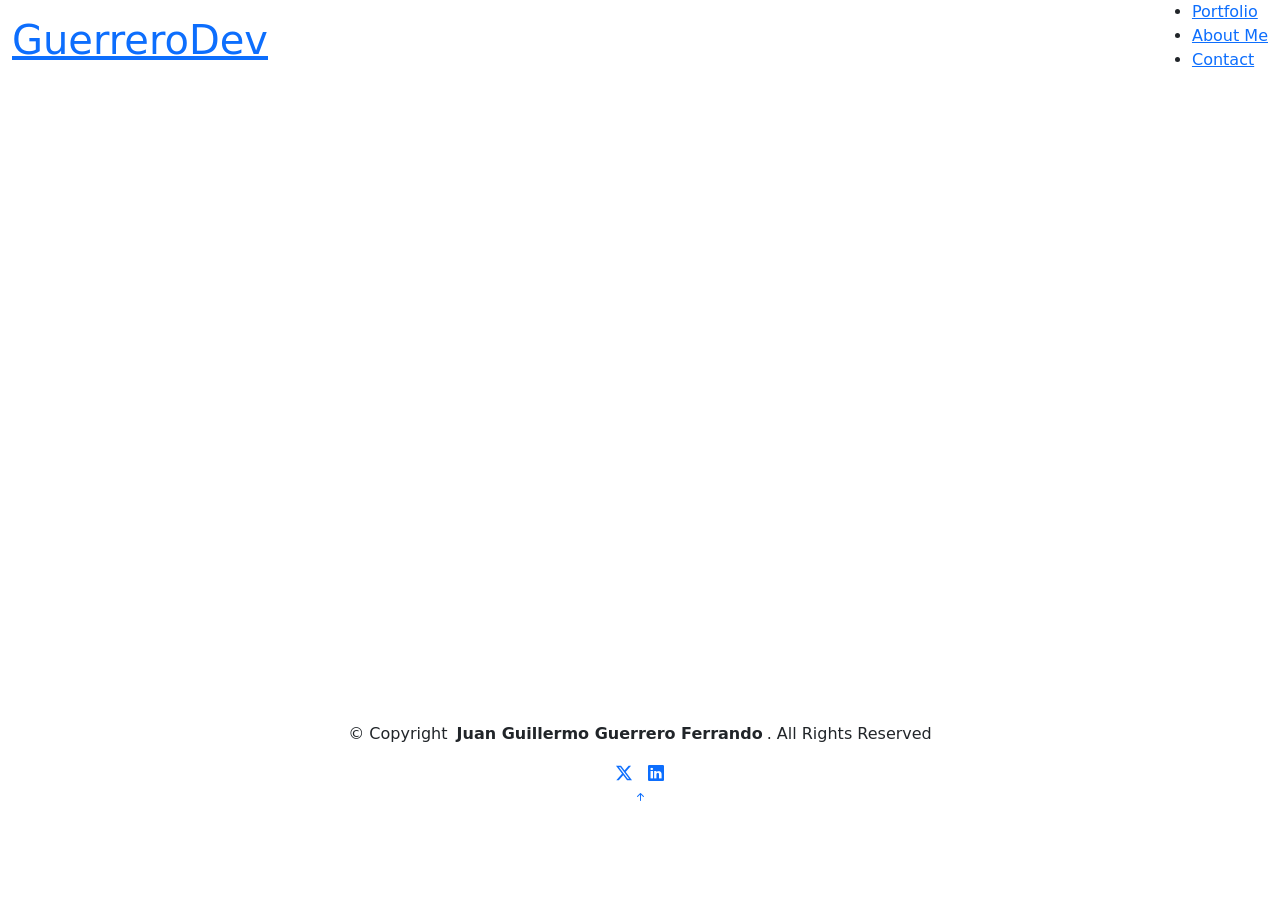
==== about.html @ 84d0cf48 "Creating website!" ====
<!DOCTYPE html>
<html lang="en">

<head>
  <meta charset="utf-8">
  <meta content="width=device-width, initial-scale=1.0" name="viewport">
  <title>About Me - Juan Guerrero</title>
  <meta name="description" content="About Juan Guillermo Guerrero, Video Game Engineer and Technical Artist.">
  <meta name="keywords" content="Video Game Engineer, Technical Artist, C++, Unreal Engine, Unity">

  <!-- Favicons -->
  <link href="assets/img/favicon.png" rel="icon">
  <link href="assets/img/apple-touch-icon.png" rel="apple-touch-icon">

  <!-- Fonts -->
  <link href="https://fonts.googleapis.com" rel="preconnect">
  <link href="https://fonts.gstatic.com" rel="preconnect" crossorigin>
  <link href="https://fonts.googleapis.com/css2?family=Inconsolata:wght@200;300;400;500;600;700;800;900&display=swap" rel="stylesheet">

  <!-- Vendor CSS Files -->
  <link href="assets/vendor/bootstrap/css/bootstrap.min.css" rel="stylesheet">
  <link href="assets/vendor/bootstrap-icons/bootstrap-icons.css" rel="stylesheet">
  <link href="assets/vendor/aos/aos.css" rel="stylesheet">
  <link href="assets/vendor/glightbox/css/glightbox.min.css" rel="stylesheet">
  <link href="assets/vendor/swiper/swiper-bundle.min.css" rel="stylesheet">

  <!-- Main CSS File -->
  <link href="assets/css/main.css" rel="stylesheet">
</head>

<body class="about-page">

  <header id="header" class="header d-flex align-items-center sticky-top">
    <div class="container-fluid position-relative d-flex align-items-center justify-content-between">

      <a href="index.html" class="logo d-flex align-items-center">
        <h1 class="sitename">GuerreroDev</h1>
      </a>

      <nav id="navmenu" class="navmenu">
        <ul>
          <li><a href="index.html">Portfolio</a></li>
          <li><a href="about.html" class="active">About Me</a></li>
          <li><a href="contact.html">Contact</a></li>
        </ul>
        <i class="mobile-nav-toggle d-xl-none bi bi-list"></i>
      </nav>

    </div>
  </header>

  <main class="main">

    <!-- About & Skills Section -->
    <section id="about" class="about section" style="margin-top: 50px;">
      <!-- Título alineado a la izquierda -->
      <div class="container section-title text-start" data-aos="fade-up" style="text-align: left;">
        <h2>About Me</h2>
      </div>
      
      <div class="container" data-aos="fade-up" data-aos-delay="100">
        <div class="row gy-5">
          
          <!-- About Text (Hecho más estrecho para dar espacio) -->
          <div class="col-lg-5 content">
            <h3 class="mb-4">From gamer to developer.</h3>
            <p style="text-align: justify;">
              Hey! I'm Juan Guerrero, and I've been an absolute video game geek since I was a kid. Growing up enjoying them so much naturally led me to study Video Game Engineering at ESAT here in my hometown, Valencia.
            </p>
            <p style="text-align: justify;">
              During my time at school, my curiosity about the inner workings of games kept growing until I discovered the exact path I wanted to specialize in: Technical Art. I fell in love with that sweet spot where hardcore programming meets the creative pipeline. I find it absolutely fascinating how this role acts as the perfect bridge between artists and programmers, and I'm super excited to keep specializing and growing as a Tech Artist.
            </p>
            <p style="text-align: justify;">
              When my curiosity isn't driving me to learn new things about game development, you'll probably find me playing almost any kind of sport, reading a good book, or just enjoying nature. Got a cool project in mind or just want to chat about games? Let's connect!
            </p>
          </div>

          <!-- Skills Lists (Empujado a la derecha para crear separación) -->
          <div class="col-lg-6 offset-lg-1">
            <div class="row">
              
              <!-- Hard Skills -->
              <div class="col-md-6 mb-4">
                <h4 class="mb-3">Hard Skills</h4>
                <ul class="list-unstyled" style="line-height: 2;">
                  <li><strong>Programming:</strong><br> C/C++, C#, Python (Learning), Assembly, HLSL/GLSL</li>
                  <li><strong>Engines & APIs:</strong><br> Unreal Engine 5, Unity, OpenGL, Vulkan</li>
                  <li><strong>Tools & Software:</strong><br> Perforce, Git, Visual Studio</li>
                  <li><strong>Languages:</strong><br> Spanish (Native), English (Intermediate)</li>
                </ul>
              </div>

              <!-- Soft Skills -->
              <div class="col-md-6 mb-4">
                <h4 class="mb-3">Soft Skills</h4>
                <ul class="list-unstyled" style="line-height: 2;">
                  <li><strong>&bull;</strong> Proactive & Analytical</li>
                  <li><strong>&bull;</strong> Adaptable & Versatile</li>
                  <li><strong>&bull;</strong> Organized & Self-Demanding</li>
                  <li><strong>&bull;</strong> Team-Oriented & Sociable</li>
                  <li><strong>&bull;</strong> Driven by Curiosity</li>
                </ul>
              </div>

            </div>
          </div>

        </div>
      </div>
    </section>

  </main>

  <!-- Footer -->
  <footer id="footer" class="footer light-background">
    <div class="container">
      <div class="copyright text-center">
        <p>© <span>Copyright</span> <strong class="px-1 sitename">Juan Guillermo Guerrero Ferrando</strong>. <span>All Rights Reserved</span></p>
      </div>
      <div class="social-links d-flex justify-content-center mt-3">
        <a href="https://twitter.com/jowyguerrero" target="_blank" class="mx-2"><i class="bi bi-twitter-x"></i></a>
        <a href="https://www.linkedin.com/in/guerrerofe/" target="_blank" class="mx-2"><i class="bi bi-linkedin"></i></a>
      </div>
    </div>
  </footer>

  <!-- Scroll Top -->
  <a href="#" id="scroll-top" class="scroll-top d-flex align-items-center justify-content-center"><i class="bi bi-arrow-up-short"></i></a>

  <!-- Vendor JS Files -->
  <script src="assets/vendor/bootstrap/js/bootstrap.bundle.min.js"></script>
  <script src="assets/vendor/aos/aos.js"></script>
  <script src="assets/vendor/glightbox/js/glightbox.min.js"></script>
  <script src="assets/vendor/imagesloaded/imagesloaded.pkgd.min.js"></script>
  <script src="assets/vendor/isotope-layout/isotope.pkgd.min.js"></script>
  <script src="assets/vendor/swiper/swiper-bundle.min.js"></script>

  <!-- Main JS File -->
  <script src="assets/js/main.js"></script>

</body>
</html>
---- assets/css/main.css ----
/**
* Template Name: MyPortfolio
* Template URL: https://bootstrapmade.com/myportfolio-bootstrap-portfolio-website-template/
* Updated: Aug 08 2024 with Bootstrap v5.3.3
* Author: BootstrapMade.com
* License: https://bootstrapmade.com/license/
*/

/*--------------------------------------------------------------
# Font & Color Variables
# Help: https://bootstrapmade.com/color-system/
--------------------------------------------------------------*/
/* Fonts */
:root {
  --default-font: "Inconsolata",  system-ui, -apple-system, "Segoe UI", Roboto, "Helvetica Neue", Arial, "Noto Sans", "Liberation Sans", sans-serif, "Apple Color Emoji", "Segoe UI Emoji", "Segoe UI Symbol", "Noto Color Emoji";
  --heading-font: "Inconsolata",  sans-serif;
  --nav-font: "Inconsolata",  sans-serif;
}

/* Global Colors - The following color variables are used throughout the website. Updating them here will change the color scheme of the entire website */
:root { 
  --background-color: #ffffff; /* Background color for the entire website, including individual sections */
  --default-color: #212529; /* Default color used for the majority of the text content across the entire website */
  --heading-color: #000000; /* Color for headings, subheadings and title throughout the website */
  --accent-color: #000000; /* Accent color that represents your brand on the website. It's used for buttons, links, and other elements that need to stand out */
  --surface-color: #ffffff; /* The surface color is used as a background of boxed elements within sections, such as cards, icon boxes, or other elements that require a visual separation from the global background. */
  --contrast-color: #ffffff; /* Contrast color for text, ensuring readability against backgrounds of accent, heading, or default colors. */
}

/* Nav Menu Colors - The following color variables are used specifically for the navigation menu. They are separate from the global colors to allow for more customization options */
:root {
  --nav-color: #5b5b5b;  /* The default color of the main navmenu links */
  --nav-hover-color: #000000; /* Applied to main navmenu links when they are hovered over or active */
  --nav-mobile-background-color: #f5f5f5; /* Used as the background color for mobile navigation menu */
  --nav-dropdown-background-color: #ffffff; /* Used as the background color for dropdown items that appear when hovering over primary navigation items */
  --nav-dropdown-color: #5b5b5b; /* Used for navigation links of the dropdown items in the navigation menu. */
  --nav-dropdown-hover-color: #000000; /* Similar to --nav-hover-color, this color is applied to dropdown navigation links when they are hovered over. */
}

/* Color Presets - These classes override global colors when applied to any section or element, providing reuse of the sam color scheme. */

.light-background {
  --background-color: #f9f9f9;
  --surface-color: #ffffff;
}

.dark-background {
  --background-color: #060606;
  --default-color: #ffffff;
  --heading-color: #ffffff;
  --surface-color: #252525;
  --contrast-color: #ffffff;
}

/* Smooth scroll */
:root {
  scroll-behavior: smooth;
}

/*--------------------------------------------------------------
# General Styling & Shared Classes
--------------------------------------------------------------*/
body {
  color: var(--default-color);
  background-color: var(--background-color);
  font-family: var(--default-font);
}

a {
  color: var(--accent-color);
  text-decoration: none;
  transition: 0.3s;
}

a:hover {
  color: color-mix(in srgb, var(--accent-color), transparent 25%);
  text-decoration: none;
}

h1,
h2,
h3,
h4,
h5,
h6 {
  color: var(--heading-color);
  font-family: var(--heading-font);
}

/* PHP Email Form Messages
------------------------------*/
.php-email-form .error-message {
  display: none;
  background: #df1529;
  color: #ffffff;
  text-align: left;
  padding: 15px;
  margin-bottom: 24px;
  font-weight: 600;
}

.php-email-form .sent-message {
  display: none;
  color: #ffffff;
  background: #059652;
  text-align: center;
  padding: 15px;
  margin-bottom: 24px;
  font-weight: 600;
}

.php-email-form .loading {
  display: none;
  background: var(--surface-color);
  text-align: center;
  padding: 15px;
  margin-bottom: 24px;
}

.php-email-form .loading:before {
  content: "";
  display: inline-block;
  border-radius: 50%;
  width: 24px;
  height: 24px;
  margin: 0 10px -6px 0;
  border: 3px solid var(--accent-color);
  border-top-color: var(--surface-color);
  animation: php-email-form-loading 1s linear infinite;
}

@keyframes php-email-form-loading {
  0% {
    transform: rotate(0deg);
  }

  100% {
    transform: rotate(360deg);
  }
}

/*--------------------------------------------------------------
# Global Header
--------------------------------------------------------------*/
.header {
  color: var(--default-color);
  background-color: var(--background-color);
  padding: 15px 0;
  transition: all 0.5s;
  z-index: 997;
}

.header .logo {
  line-height: 1;
}

.header .logo img {
  max-height: 32px;
  margin-right: 8px;
}

.header .logo h1 {
  font-size: 30px;
  margin: 0;
  font-weight: 700;
  color: var(--heading-color);
}

/*--------------------------------------------------------------
# Navigation Menu
--------------------------------------------------------------*/
/* Navmenu */
.mobile-nav-toggle {
  color: var(--nav-color);
  position: fixed;
  top: 20px;
  right: 20px;
  font-size: 32px;
  line-height: 0;
  cursor: pointer;
  display: block !important;
  z-index: 998;
  transition: 0.3s;
}

.mobile-nav-toggle:hover {
  color: var(--nav-hover-color);
}

.navmenu {
  position: fixed;
  top: 0;
  bottom: 0;
  right: -300px;
  z-index: 997;
  transition: 0.3s;
  width: 300px;
  overflow: hidden;
}

.navmenu ul {
  display: block;
  list-style: none;
  padding: 10px 0;
  margin: 0;
  overflow-y: auto;
  transition: 0.3s;
  z-index: 998;
}

.navmenu a,
.navmenu a:focus {
  color: var(--nav-dropdown-color);
  padding: 10px 20px;
  font-family: var(--nav-font);
  font-size: 17px;
  font-weight: 500;
  display: flex;
  align-items: center;
  justify-content: space-between;
  white-space: nowrap;
  transition: 0.3s;
}

.navmenu a i,
.navmenu a:focus i {
  font-size: 12px;
  line-height: 0;
  margin-left: 5px;
  width: 30px;
  height: 30px;
  display: flex;
  align-items: center;
  justify-content: center;
  border-radius: 50%;
  transition: 0.3s;
  background-color: color-mix(in srgb, var(--accent-color), transparent 90%);
}

.navmenu a i:hover,
.navmenu a:focus i:hover {
  background-color: var(--accent-color);
  color: var(--contrast-color);
}

.navmenu a:hover,
.navmenu .active,
.navmenu .active:focus {
  color: var(--nav-dropdown-hover-color);
}

.navmenu .active i,
.navmenu .active:focus i {
  background-color: var(--accent-color);
  color: var(--contrast-color);
  transform: rotate(180deg);
}

.navmenu .dropdown ul {
  position: static;
  display: none;
  z-index: 99;
  padding: 10px 0;
  margin: 10px 20px;
  box-shadow: none;
  transition: all 0.5s ease-in-out;
}

.navmenu .dropdown>.dropdown-active {
  display: block;
  background-color: var(--nav-dropdown-background-color);
  border: 1px solid color-mix(in srgb, var(--nav-dropdown-color), transparent 90%);
}

.mobile-nav-active {
  overflow: hidden;
}

.mobile-nav-active .mobile-nav-toggle {
  right: 310px;
  background-color: var(--surface-color);
  border-radius: 50%;
  border: 1px solid color-mix(in srgb, var(--default-color), transparent 80%);
}

.mobile-nav-active .navmenu {
  position: fixed;
  overflow: hidden;
  top: 0;
  bottom: 0;
  right: 0;
  background-color: var(--nav-mobile-background-color);
  transition: 0.3s;
}

/*--------------------------------------------------------------
# Global Footer
--------------------------------------------------------------*/
.footer {
  color: var(--default-color);
  background-color: var(--background-color);
  font-size: 14px;
  padding: 40px 0;
  position: relative;
}

.footer .copyright p {
  margin-bottom: 0;
}

.footer .social-links {
  margin-top: 20px;
}

.footer .social-links a {
  display: flex;
  align-items: center;
  justify-content: center;
  width: 40px;
  height: 40px;
  border-radius: 50%;
  border: 1px solid color-mix(in srgb, var(--default-color), transparent 50%);
  font-size: 16px;
  color: color-mix(in srgb, var(--default-color), transparent 50%);
  margin: 0 5px;
  transition: 0.3s;
}

.footer .social-links a:hover {
  color: var(--accent-color);
  border-color: var(--accent-color);
}

.footer .credits {
  margin-top: 10px;
  font-size: 13px;
  text-align: center;
}

/*--------------------------------------------------------------
# Preloader
--------------------------------------------------------------*/
#preloader {
  position: fixed;
  inset: 0;
  z-index: 9999;
  overflow: hidden;
  background-color: var(--background-color);
  transition: all 0.6s ease-out;
}

#preloader:before {
  content: "";
  position: fixed;
  top: calc(50% - 30px);
  left: calc(50% - 30px);
  border: 6px solid var(--accent-color);
  border-top-color: color-mix(in srgb, var(--accent-color), transparent 90%);
  border-radius: 50%;
  width: 60px;
  height: 60px;
  animation: animate-preloader 1s linear infinite;
}

@keyframes animate-preloader {
  0% {
    transform: rotate(0deg);
  }

  100% {
    transform: rotate(360deg);
  }
}

/*--------------------------------------------------------------
# Scroll Top Button
--------------------------------------------------------------*/
.scroll-top {
  position: fixed;
  visibility: hidden;
  opacity: 0;
  right: 15px;
  bottom: -15px;
  z-index: 99999;
  background-color: var(--accent-color);
  width: 44px;
  height: 44px;
  border-radius: 50px;
  transition: all 0.4s;
}

.scroll-top i {
  font-size: 24px;
  color: var(--contrast-color);
  line-height: 0;
}

.scroll-top:hover {
  background-color: color-mix(in srgb, var(--accent-color), transparent 20%);
  color: var(--contrast-color);
}

.scroll-top.active {
  visibility: visible;
  opacity: 1;
  bottom: 15px;
}

/*--------------------------------------------------------------
# Disable aos animation delay on mobile devices
--------------------------------------------------------------*/
@media screen and (max-width: 768px) {
  [data-aos-delay] {
    transition-delay: 0 !important;
  }
}

/*--------------------------------------------------------------
# Global Page Titles & Breadcrumbs
--------------------------------------------------------------*/
.page-title {
  color: var(--default-color);
  background-color: var(--background-color);
  padding: 120px 0;
  text-align: center;
  position: relative;
}

.page-title h1 {
  font-size: 42px;
  font-weight: 700;
  margin-bottom: 10px;
}

.page-title .breadcrumbs ol {
  display: flex;
  flex-wrap: wrap;
  list-style: none;
  justify-content: center;
  padding: 0;
  margin: 0;
  font-size: 16px;
  font-weight: 400;
}

.page-title .breadcrumbs ol li+li {
  padding-left: 10px;
}

.page-title .breadcrumbs ol li+li::before {
  content: "/";
  display: inline-block;
  padding-right: 10px;
  color: color-mix(in srgb, var(--default-color), transparent 70%);
}

/*--------------------------------------------------------------
# Global Sections
--------------------------------------------------------------*/
section,
.section {
  color: var(--default-color);
  background-color: var(--background-color);
  padding: 60px 0;
  scroll-margin-top: 90px;
  overflow: clip;
}

@media (max-width: 1199px) {

  section,
  .section {
    scroll-margin-top: 66px;
  }
}

/*--------------------------------------------------------------
# Global Section Titles
--------------------------------------------------------------*/
.section-title {
  text-align: center;
  padding-bottom: 60px;
  position: relative;
}

.section-title h2 {
  font-size: 32px;
  font-weight: 400;
  margin-bottom: 15px;
}

.section-title p {
  margin-bottom: 0;
}

/*--------------------------------------------------------------
# Portfolio Section
--------------------------------------------------------------*/
.portfolio .portfolio-info h3 {
  font-size: 24px;
  margin-bottom: 5px;
}

.portfolio .portfolio-info p {
  font-size: 15px;
}

.portfolio .portfolio-filters {
  padding: 0;
  margin: 0 auto 20px auto;
  list-style: none;
}

.portfolio .portfolio-filters li {
  cursor: pointer;
  display: inline-block;
  padding: 0;
  font-size: 16px;
  font-weight: 400;
  margin: 0 10px;
  line-height: 1;
  margin-bottom: 5px;
  transition: all 0.3s ease-in-out;
}

.portfolio .portfolio-filters li:hover,
.portfolio .portfolio-filters li.filter-active {
  border-bottom: 2px solid var(--default-color);
  padding-bottom: 3px;
}

.portfolio .portfolio-filters li:first-child {
  margin-left: 0;
}

.portfolio .portfolio-filters li:last-child {
  margin-right: 5px;
}

@media (max-width: 575px) {
  .portfolio .portfolio-filters li {
    font-size: 14px;
    margin: 0 5px;
  }
}

.portfolio .portfolio-content {
  position: relative;
  overflow: hidden;
}

.portfolio .portfolio-content img {
  transition: 0.3s;
}

.portfolio .portfolio-content .portfolio-info {
  opacity: 0;
  position: absolute;
  inset: 0;
  z-index: 3;
  transition: all ease-in-out 0.3s;
  background: rgba(0, 0, 0, 0.6);
  padding: 15px;
  display: flex;
  align-items: center;
  justify-content: center;
  flex-direction: column;
}

.portfolio .portfolio-content .portfolio-info h4 {
  font-size: 18px;
  mask-border: 0;
  font-weight: 400;
  color: #ffffff;
  display: inline-block;
}

.portfolio .portfolio-content .portfolio-info p {
  text-align: center;
  display: inline-block;
  font-size: 14px;
  font-weight: 400;
  color: rgba(255, 255, 255, 0.8);
}

.portfolio .portfolio-content .portfolio-info .preview-link,
.portfolio .portfolio-content .portfolio-info .details-link {
  font-size: 26px;
  color: #fff;
  transition: 0.3s;
  line-height: 1.2;
}

.portfolio .portfolio-content .portfolio-info .preview-link:hover,
.portfolio .portfolio-content .portfolio-info .details-link:hover {
  color: var(--accent-color);
}

.portfolio .portfolio-content .portfolio-info .details-link {
  left: 50%;
  font-size: 34px;
  line-height: 0;
}

.portfolio .portfolio-content:hover .portfolio-info {
  opacity: 1;
}

.portfolio .portfolio-content:hover img {
  transform: scale(1.1);
}

/*--------------------------------------------------------------
# Clients Section
--------------------------------------------------------------*/
.clients .swiper-slide img {
  opacity: 0.5;
  transition: 0.3s;
  filter: grayscale(100);
}

.clients .swiper-slide img:hover {
  filter: none;
  opacity: 1;
}

.clients .swiper-wrapper {
  height: auto;
}

.clients .swiper-pagination {
  margin-top: 20px;
  position: relative;
}

.clients .swiper-pagination .swiper-pagination-bullet {
  width: 12px;
  height: 12px;
  opacity: 1;
  background-color: color-mix(in srgb, var(--default-color), transparent 80%);
}

.clients .swiper-pagination .swiper-pagination-bullet-active {
  background-color: var(--accent-color);
}

/*--------------------------------------------------------------
# Services Section
--------------------------------------------------------------*/
.services .service-item {
  background-color: var(--surface-color);
  padding: 40px;
  box-shadow: 0px 0 30px rgba(0, 0, 0, 0.1);
  height: 100%;
}

.services .service-item .icon {
  width: 48px;
  height: 48px;
  position: relative;
  margin-bottom: 50px;
}

.services .service-item .icon i {
  color: color-mix(in srgb, var(--heading-color), transparent 30%);
  font-size: 56px;
  transition: ease-in-out 0.3s;
  z-index: 2;
  position: relative;
}

.services .service-item .icon:before {
  position: absolute;
  content: "";
  height: 100%;
  width: 100%;
  background: color-mix(in srgb, var(--heading-color), transparent 95%);
  border-radius: 50px;
  z-index: 1;
  top: 10px;
  right: -20px;
  transition: 0.3s;
}

.services .service-item h3 {
  color: color-mix(in srgb, var(--heading-color), transparent 20%);
  font-weight: 700;
  margin: 0 0 20px 0;
  padding-bottom: 8px;
  font-size: 22px;
  position: relative;
  display: inline-block;
  border-bottom: 4px solid color-mix(in srgb, var(--heading-color), transparent 90%);
  transition: 0.3s;
}

.services .service-item p {
  line-height: 24px;
  font-size: 14px;
  margin-bottom: 0;
}

.services .service-item .readmore {
  margin-top: 15px;
  display: inline-block;
  color: color-mix(in srgb, var(--default-color), transparent 30%);
}

.services .service-item:hover .icon i {
  color: var(--heading-color);
}

.services .service-item:hover .icon:before {
  background: color-mix(in srgb, var(--heading-color), transparent 90%);
}

.services .service-item:hover h3 {
  border-color: color-mix(in srgb, var(--accent-color), transparent 70%);
  color: var(--heading-color);
}

.services .service-item:hover .readmore {
  color: var(--accent-color);
}

/*--------------------------------------------------------------
# Testimonials Section
--------------------------------------------------------------*/
.testimonials .section-header {
  margin-bottom: 40px;
}

.testimonials .testimonials-carousel,
.testimonials .testimonials-slider {
  overflow: hidden;
}

.testimonials .testimonial-item {
  text-align: center;
}

.testimonials .testimonial-item .testimonial-img {
  width: 120px;
  border-radius: 50%;
  border: 4px solid var(--background-color);
  margin: 0 auto;
}

.testimonials .testimonial-item h3 {
  font-size: 20px;
  font-weight: bold;
  margin: 10px 0 5px 0;
}

.testimonials .testimonial-item h4 {
  font-size: 14px;
  color: color-mix(in srgb, var(--default-color), transparent 40%);
  margin: 0 0 15px 0;
}

.testimonials .testimonial-item .stars {
  margin-bottom: 15px;
}

.testimonials .testimonial-item .stars i {
  color: #ffc107;
  margin: 0 1px;
}

.testimonials .testimonial-item .quote-icon-left,
.testimonials .testimonial-item .quote-icon-right {
  color: color-mix(in srgb, var(--accent-color), transparent 50%);
  font-size: 26px;
  line-height: 0;
}

.testimonials .testimonial-item .quote-icon-left {
  display: inline-block;
  left: -5px;
  position: relative;
}

.testimonials .testimonial-item .quote-icon-right {
  display: inline-block;
  right: -5px;
  position: relative;
  top: 10px;
  transform: scale(-1, -1);
}

.testimonials .testimonial-item p {
  font-style: italic;
  margin: 0 auto 15px auto;
}

.testimonials .swiper-wrapper {
  height: auto;
}

.testimonials .swiper-pagination {
  margin-top: 20px;
  position: relative;
}

.testimonials .swiper-pagination .swiper-pagination-bullet {
  width: 12px;
  height: 12px;
  opacity: 1;
  background-color: color-mix(in srgb, var(--default-color), transparent 85%);
}

.testimonials .swiper-pagination .swiper-pagination-bullet-active {
  background-color: var(--accent-color);
}

@media (min-width: 992px) {
  .testimonials .testimonial-item p {
    width: 80%;
  }
}

/*--------------------------------------------------------------
# About Section
--------------------------------------------------------------*/
.about .content h2 {
  font-weight: 700;
  font-size: 24px;
}

.about .content ul {
  list-style: none;
  padding: 0;
}

.about .content ul li {
  margin-bottom: 20px;
  display: flex;
  align-items: center;
}

.about .content ul strong {
  margin-right: 10px;
}

.about .content ul i {
  font-size: 16px;
  margin-right: 5px;
  color: var(--accent-color);
  line-height: 0;
}

/*--------------------------------------------------------------
# Resume Section
--------------------------------------------------------------*/
.resume .resume-title {
  color: var(--heading-color);
  font-size: 26px;
  font-weight: 700;
  margin-top: 20px;
  margin-bottom: 20px;
}

.resume .resume-item {
  padding: 0 0 20px 20px;
  margin-top: -2px;
  border-left: 2px solid var(--accent-color);
  position: relative;
}

.resume .resume-item h4 {
  line-height: 18px;
  font-size: 18px;
  font-weight: 600;
  text-transform: uppercase;
  color: color-mix(in srgb, var(--default-color), transparent 20%);
  margin-bottom: 10px;
}

.resume .resume-item h5 {
  font-size: 16px;
  padding: 5px 15px;
  display: inline-block;
  font-weight: 600;
  margin-bottom: 10px;
}

.resume .resume-item ul {
  padding-left: 20px;
}

.resume .resume-item ul li {
  padding-bottom: 10px;
}

.resume .resume-item:last-child {
  padding-bottom: 0;
}

.resume .resume-item::before {
  content: "";
  position: absolute;
  width: 16px;
  height: 16px;
  border-radius: 50px;
  left: -9px;
  top: 0;
  background: var(--background-color);
  border: 2px solid var(--accent-color);
}

/*--------------------------------------------------------------
# Pricing Section
--------------------------------------------------------------*/
.pricing .pricing-item {
  background-color: var(--surface-color);
  padding: 60px 40px;
  box-shadow: 0 3px 20px -2px rgba(0, 0, 0, 0.1);
  height: 100%;
  position: relative;
}

.pricing h3 {
  font-weight: 600;
  margin-bottom: 15px;
  font-size: 20px;
}

.pricing h4 {
  font-size: 48px;
  color: var(--accent-color);
  font-family: var(--heading-font);
  font-weight: 400;
}

.pricing h4 sup {
  font-size: 28px;
}

.pricing h4 span {
  color: color-mix(in srgb, var(--default-color), transparent 60%);
  font-size: 18px;
}

.pricing ul {
  padding: 20px 0;
  list-style: none;
  color: color-mix(in srgb, var(--default-color), transparent 30%);
  text-align: left;
  line-height: 20px;
}

.pricing ul li {
  padding: 10px 0;
  display: flex;
  align-items: center;
}

.pricing ul i {
  color: #059652;
  font-size: 24px;
  padding-right: 3px;
}

.pricing ul .na {
  color: color-mix(in srgb, var(--default-color), transparent 60%);
}

.pricing ul .na i {
  color: color-mix(in srgb, var(--default-color), transparent 60%);
}

.pricing ul .na span {
  text-decoration: line-through;
}

.pricing .buy-btn {
  color: color-mix(in srgb, var(--default-color), transparent 40%);
  background-color: var(--background-color);
  display: inline-block;
  padding: 8px 35px 10px 35px;
  border-radius: 4px;
  border: 1px solid color-mix(in srgb, var(--default-color), transparent 60%);
  transition: none;
  font-size: 16px;
  font-weight: 500;
  font-family: var(--heading-font);
  transition: 0.3s;
}

.pricing .buy-btn:hover {
  background: var(--accent-color);
  border-color: var(--accent-color);
  color: var(--contrast-color);
}

.pricing .featured {
  z-index: 10;
}

.pricing .featured .pricing-item {
  background: var(--accent-color);
}

@media (min-width: 992px) {
  .pricing .featured .pricing-item {
    transform: scale(1.02, 1.1);
  }
}

.pricing .featured h3,
.pricing .featured h4,
.pricing .featured h4 span,
.pricing .featured ul,
.pricing .featured ul .na,
.pricing .featured ul i,
.pricing .featured ul .na i {
  color: var(--contrast-color);
}

.pricing .featured .buy-btn {
  background: var(--accent-color);
  color: var(--contrast-color);
  border-color: var(--contrast-color);
}

.pricing .featured .buy-btn:hover {
  background: color-mix(in srgb, var(--background-color), transparent 92%);
}

/*--------------------------------------------------------------
# Alt Pricing Section
--------------------------------------------------------------*/
.alt-pricing .pricing-item {
  border-bottom: 1px dashed color-mix(in srgb, var(--default-color), transparent 60%);
  width: 100%;
  height: 100%;
  padding: 0 0 15px 0;
}

.alt-pricing .pricing-item h3 {
  margin: 0;
  font-size: 20px;
  font-weight: 600;
}

.alt-pricing .pricing-item h4 {
  margin: 0;
  font-size: 18px;
  color: var(--accent-color);
}

/*--------------------------------------------------------------
# Portfolio Details Section
--------------------------------------------------------------*/
.portfolio-details .portfolio-details-slider img {
  width: 100%;
}

.portfolio-details .portfolio-details-slider .swiper-pagination {
  margin-top: 20px;
  position: relative;
}

.portfolio-details .portfolio-details-slider .swiper-pagination .swiper-pagination-bullet {
  width: 12px;
  height: 12px;
  background-color: color-mix(in srgb, var(--default-color), transparent 85%);
  opacity: 1;
}

.portfolio-details .portfolio-details-slider .swiper-pagination .swiper-pagination-bullet-active {
  background-color: var(--accent-color);
}

.portfolio-details .portfolio-info {
  background-color: var(--surface-color);
  padding: 30px;
  box-shadow: 0px 0 30px rgba(0, 0, 0, 0.1);
}

.portfolio-details .portfolio-info h3 {
  font-size: 22px;
  font-weight: 700;
  margin-bottom: 20px;
  padding-bottom: 20px;
  border-bottom: 1px solid color-mix(in srgb, var(--default-color), transparent 85%);
}

.portfolio-details .portfolio-info ul {
  list-style: none;
  padding: 0;
  font-size: 15px;
}

.portfolio-details .portfolio-info ul li+li {
  margin-top: 10px;
}

.portfolio-details .portfolio-description {
  padding-top: 30px;
}

.portfolio-details .portfolio-description h2 {
  font-size: 26px;
  font-weight: 700;
  margin-bottom: 20px;
}

.portfolio-details .portfolio-description p {
  padding: 0;
  color: color-mix(in srgb, var(--default-color), transparent 30%);
}

/*--------------------------------------------------------------
# Service Details Section
--------------------------------------------------------------*/
.service-details .services-list {
  background-color: var(--surface-color);
  padding: 10px 30px;
  border: 1px solid color-mix(in srgb, var(--default-color), transparent 90%);
  margin-bottom: 20px;
}

.service-details .services-list a {
  display: block;
  line-height: 1;
  padding: 8px 0 8px 15px;
  border-left: 3px solid color-mix(in srgb, var(--default-color), transparent 70%);
  margin: 20px 0;
  color: color-mix(in srgb, var(--default-color), transparent 20%);
  transition: 0.3s;
}

.service-details .services-list a.active {
  color: var(--heading-color);
  font-weight: 700;
  border-color: var(--accent-color);
}

.service-details .services-list a:hover {
  border-color: var(--accent-color);
}

.service-details .services-img {
  margin-bottom: 20px;
}

.service-details h3 {
  font-size: 26px;
  font-weight: 700;
}

.service-details h4 {
  font-size: 20px;
  font-weight: 700;
}

.service-details p {
  font-size: 15px;
}

.service-details ul {
  list-style: none;
  padding: 0;
  font-size: 15px;
}

.service-details ul li {
  padding: 5px 0;
  display: flex;
  align-items: center;
}

.service-details ul i {
  font-size: 20px;
  margin-right: 8px;
  color: var(--accent-color);
}

/*--------------------------------------------------------------
# Starter Section Section
--------------------------------------------------------------*/
.starter-section {
  /* Add your styles here */
}

/*--------------------------------------------------------------
# Contact Section
--------------------------------------------------------------*/
.contact {
  background-image: url("../img/contact-bg.png");
  background-position: left center;
  background-repeat: no-repeat;
  position: relative;
}

@media (max-width: 640px) {
  .contact {
    background-position: center 50px;
    background-size: contain;
  }
}

.contact:before {
  content: "";
  background: color-mix(in srgb, var(--background-color), transparent 30%);
  position: absolute;
  bottom: 0;
  top: 0;
  left: 0;
  right: 0;
}

.contact .info-item+.info-item {
  margin-top: 40px;
}

.contact .info-item i {
  background: var(--accent-color);
  color: var(--contrast-color);
  font-size: 20px;
  width: 44px;
  height: 44px;
  display: flex;
  justify-content: center;
  align-items: center;
  border-radius: 50px;
  transition: all 0.3s ease-in-out;
  margin-right: 15px;
}

.contact .info-item h3 {
  padding: 0;
  font-size: 18px;
  font-weight: 700;
  margin-bottom: 5px;
}

.contact .info-item p {
  padding: 0;
  margin-bottom: 0;
  font-size: 14px;
}

.contact .php-email-form {
  height: 100%;
}

.contact .php-email-form input[type=text],
.contact .php-email-form input[type=email],
.contact .php-email-form textarea {
  font-size: 14px;
  padding: 10px 15px;
  box-shadow: none;
  border-radius: 0;
  color: var(--default-color);
  background-color: color-mix(in srgb, var(--background-color), transparent 50%);
  border-color: color-mix(in srgb, var(--default-color), transparent 80%);
}

.contact .php-email-form input[type=text]:focus,
.contact .php-email-form input[type=email]:focus,
.contact .php-email-form textarea:focus {
  border-color: var(--accent-color);
}

.contact .php-email-form input[type=text]::placeholder,
.contact .php-email-form input[type=email]::placeholder,
.contact .php-email-form textarea::placeholder {
  color: color-mix(in srgb, var(--default-color), transparent 70%);
}

.contact .php-email-form button[type=submit] {
  color: var(--contrast-color);
  background: var(--accent-color);
  border: 0;
  padding: 10px 30px;
  transition: 0.4s;
  border-radius: 50px;
}

.contact .php-email-form button[type=submit]:hover {
  background: color-mix(in srgb, var(--accent-color), transparent 20%);
}
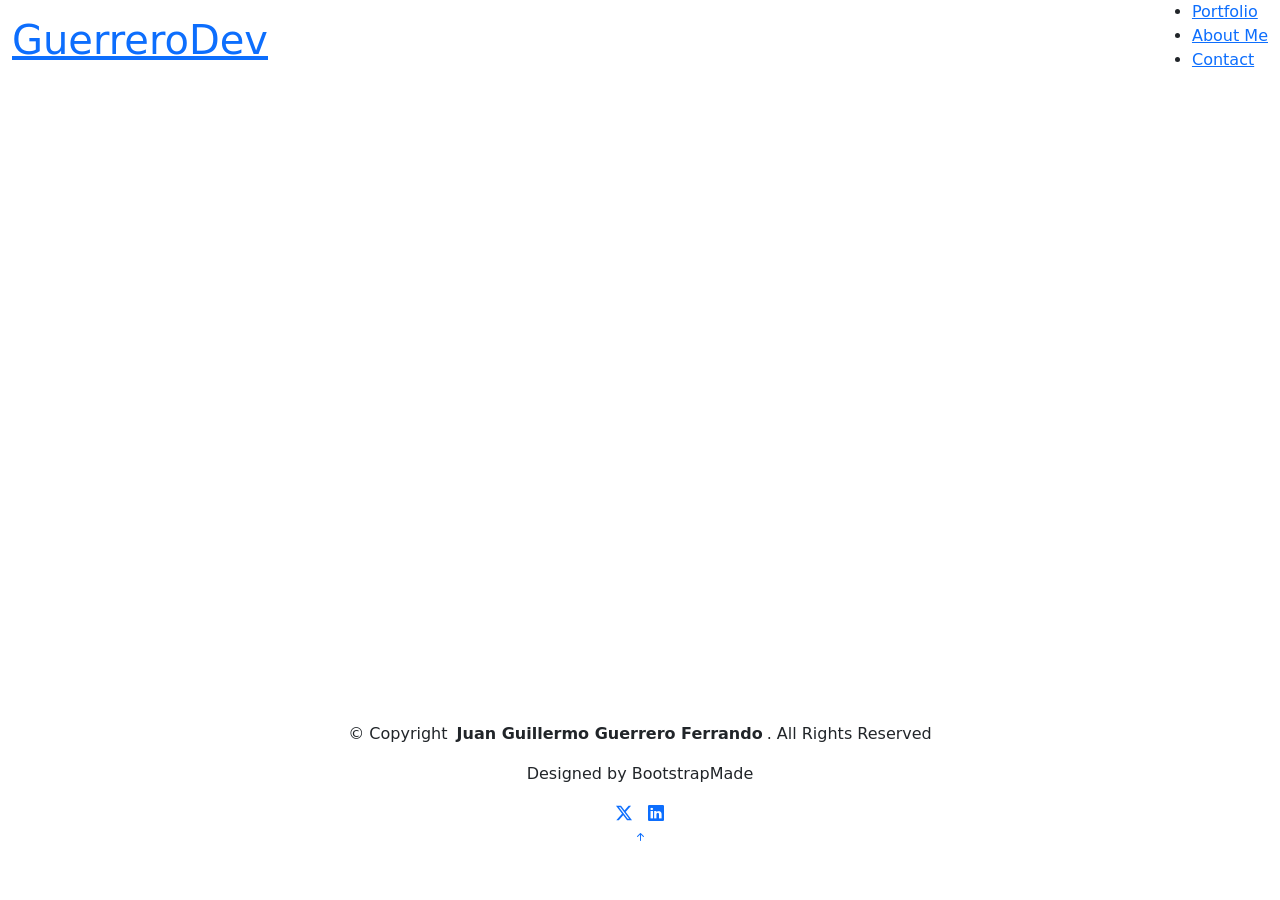
==== commit 874e9caf: "Improving contact function" ====
--- a/about.html
+++ b/about.html
@@ -116,6 +116,7 @@
     <div class="container">
       <div class="copyright text-center">
         <p>© <span>Copyright</span> <strong class="px-1 sitename">Juan Guillermo Guerrero Ferrando</strong>. <span>All Rights Reserved</span></p>
+        <p class="mb-0">Designed by BootstrapMade</p>
       </div>
       <div class="social-links d-flex justify-content-center mt-3">
         <a href="https://twitter.com/jowyguerrero" target="_blank" class="mx-2"><i class="bi bi-twitter-x"></i></a>
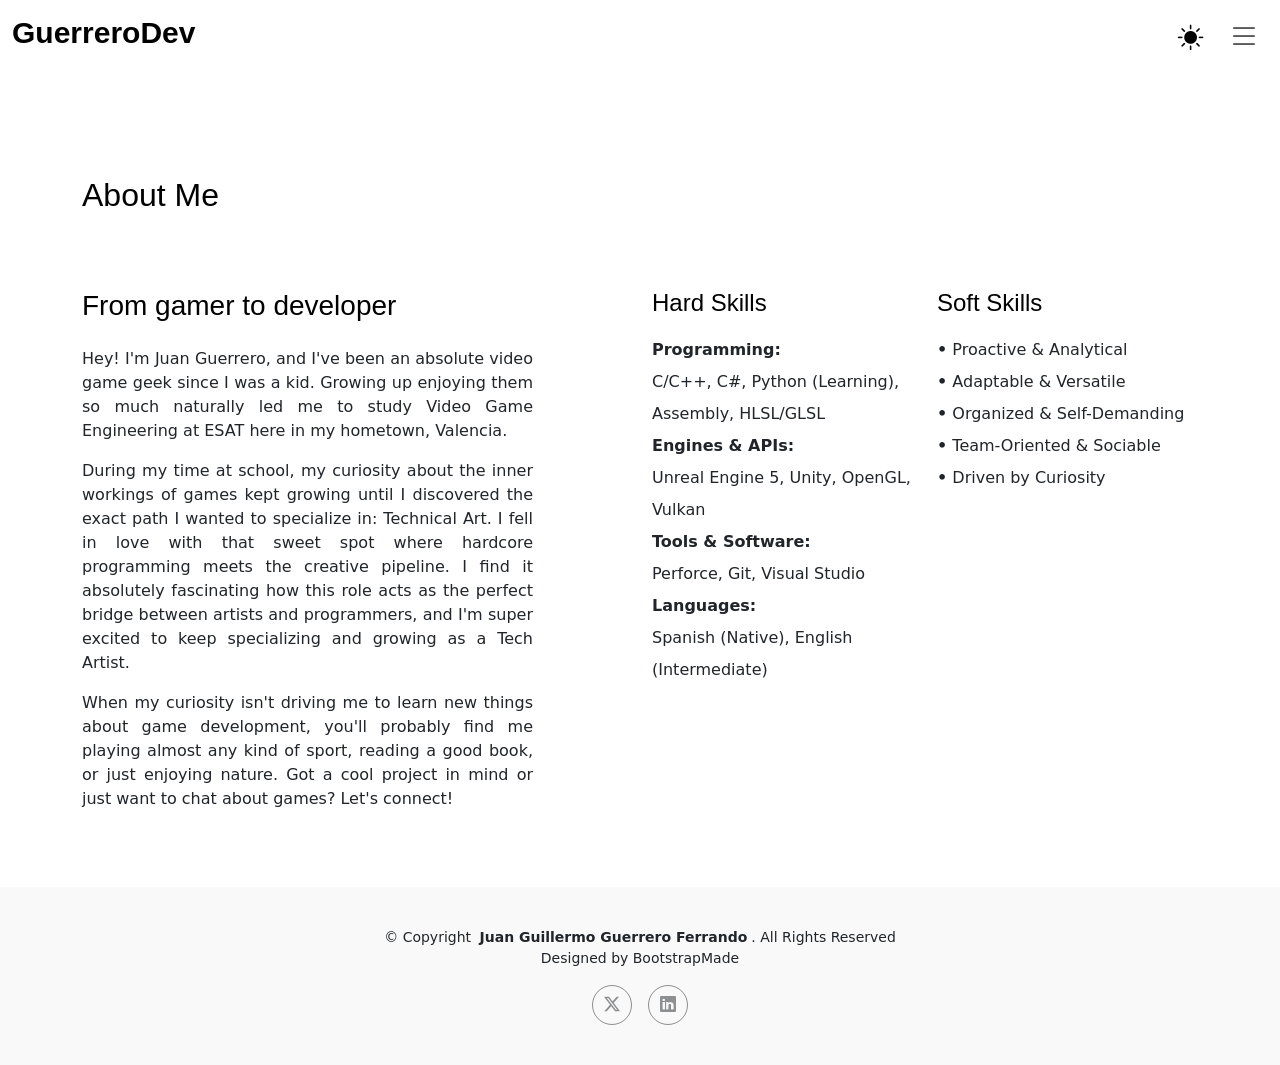
==== commit 38a988e0: "Adding dark mode!" ====
--- a/about.html
+++ b/about.html
@@ -9,8 +9,8 @@
   <meta name="keywords" content="Video Game Engineer, Technical Artist, C++, Unreal Engine, Unity">
 
   <!-- Favicons -->
-  <link href="assets/img/favicon.png" rel="icon">
-  <link href="assets/img/apple-touch-icon.png" rel="apple-touch-icon">
+  <link href="assets/img/favicon.png?v=2" rel="icon">
+  <link href="assets/img/apple-touch-icon.png?v=2" rel="apple-touch-icon">
 
   <!-- Fonts -->
   <link href="https://fonts.googleapis.com" rel="preconnect">
@@ -25,27 +25,30 @@
   <link href="assets/vendor/swiper/swiper-bundle.min.css" rel="stylesheet">
 
   <!-- Main CSS File -->
-  <link href="assets/css/main.css" rel="stylesheet">
+  <link href="assets/css/main.css?v=5" rel="stylesheet">
 </head>
 
 <body class="about-page">
 
-  <header id="header" class="header d-flex align-items-center sticky-top">
+<header id="header" class="header d-flex align-items-center sticky-top">
     <div class="container-fluid position-relative d-flex align-items-center justify-content-between">
 
       <a href="index.html" class="logo d-flex align-items-center">
         <h1 class="sitename">GuerreroDev</h1>
       </a>
-
-      <nav id="navmenu" class="navmenu">
-        <ul>
-          <li><a href="index.html">Portfolio</a></li>
-          <li><a href="about.html" class="active">About Me</a></li>
-          <li><a href="contact.html">Contact</a></li>
-        </ul>
-        <i class="mobile-nav-toggle d-xl-none bi bi-list"></i>
-      </nav>
-
+      <div class="d-flex align-items-center">
+        <button id="theme-toggle" class="theme-btn">
+          <i class="bi bi-sun-fill" id="theme-icon"></i>
+        </button>
+        <nav id="navmenu" class="navmenu">
+          <ul>
+            <li><a href="index.html" class="active">Portfolio</a></li>
+            <li><a href="about.html">About Me</a></li>
+            <li><a href="contact.html">Contact</a></li>
+          </ul>
+          <i class="mobile-nav-toggle d-xl-none bi bi-list"></i>
+        </nav>
+      </div>
     </div>
   </header>
 
@@ -63,7 +66,7 @@
           
           <!-- About Text (Hecho más estrecho para dar espacio) -->
           <div class="col-lg-5 content">
-            <h3 class="mb-4">From gamer to developer.</h3>
+            <h3 class="mb-4">From gamer to developer</h3>
             <p style="text-align: justify;">
               Hey! I'm Juan Guerrero, and I've been an absolute video game geek since I was a kid. Growing up enjoying them so much naturally led me to study Video Game Engineering at ESAT here in my hometown, Valencia.
             </p>
--- a/assets/css/main.css
+++ b/assets/css/main.css
@@ -1281,4 +1281,108 @@
 
 .contact .php-email-form button[type=submit]:hover {
   background: color-mix(in srgb, var(--accent-color), transparent 20%);
-}+}
+
+/* ==========================================================================
+   Dark Mode Overrides
+   ========================================================================== */
+[data-theme="dark"] {
+  --background-color: #121212 !important;
+  --default-color: #e0e0e0 !important;
+  --heading-color: #ffffff !important;
+  --surface-color: #1e1e1e !important;
+  --nav-mobile-background-color: #121212 !important;
+  --nav-dropdown-background-color: #1e1e1e !important;
+}
+
+[data-theme="dark"] body {
+  background-color: var(--background-color);
+  color: var(--default-color);
+}
+
+[data-theme="dark"] .header {
+  background-color: rgba(18, 18, 18, 0.9) !important;
+}
+
+[data-theme="dark"] .light-background,
+[data-theme="dark"] .portfolio-details .portfolio-info {
+  background-color: var(--surface-color) !important;
+  color: var(--default-color) !important;
+}
+
+[data-theme="dark"] .portfolio-info h3,
+[data-theme="dark"] .portfolio-info h4,
+[data-theme="dark"] h1, [data-theme="dark"] h2, 
+[data-theme="dark"] h3, [data-theme="dark"] h4 {
+  color: var(--heading-color) !important;
+}
+
+[data-theme="dark"] .footer {
+  background-color: #121212 !important;
+  border-top: 1px solid #333 !important;
+}
+
+[data-theme="dark"] .social-links a {
+  background-color: transparent !important;
+  border: 1px solid var(--default-color) !important;
+  color: var(--default-color) !important;
+}
+[data-theme="dark"] .social-links a i {
+  color: var(--default-color) !important;
+}
+[data-theme="dark"] .social-links a:hover {
+  background-color: var(--default-color) !important;
+}
+[data-theme="dark"] .social-links a:hover i {
+  color: var(--background-color) !important;
+}
+
+[data-theme="dark"] .navmenu ul,
+[data-theme="dark"].mobile-nav-active .navmenu {
+  background-color: var(--background-color) !important;
+}
+[data-theme="dark"] .navmenu a,
+[data-theme="dark"] .navmenu a:focus,
+[data-theme="dark"] .mobile-nav-toggle {
+  color: var(--default-color) !important;
+}
+[data-theme="dark"] .navmenu a:hover,
+[data-theme="dark"] .navmenu .active,
+[data-theme="dark"] .navmenu .active:focus {
+  color: var(--heading-color) !important;
+}
+
+[data-theme="dark"] .footer .copyright,
+[data-theme="dark"] .footer .copyright p,
+[data-theme="dark"] .footer .credits,
+[data-theme="dark"] .footer .sitename {
+  color: var(--default-color) !important;
+}
+
+
+[data-theme="dark"] .breadcrumbs a {
+  color: var(--default-color) !important;
+}
+[data-theme="dark"] .breadcrumbs a:hover {
+  color: var(--heading-color) !important;
+  text-decoration: underline !important;
+}
+[data-theme="dark"] .breadcrumbs li+li::before {
+  color: color-mix(in srgb, var(--default-color), transparent 50%) !important;
+}
+
+.theme-btn {
+  background: none !important;
+  border: none !important;
+  cursor: pointer !important;
+  color: var(--heading-color) !important;
+  font-size: 1.6rem !important;
+  z-index: 9999 !important;
+  display: flex !important;
+  align-items: center !important;
+  
+  position: fixed !important;
+  top: 18px !important;
+  right: 70px !important;
+  margin: 0 !important;
+}
